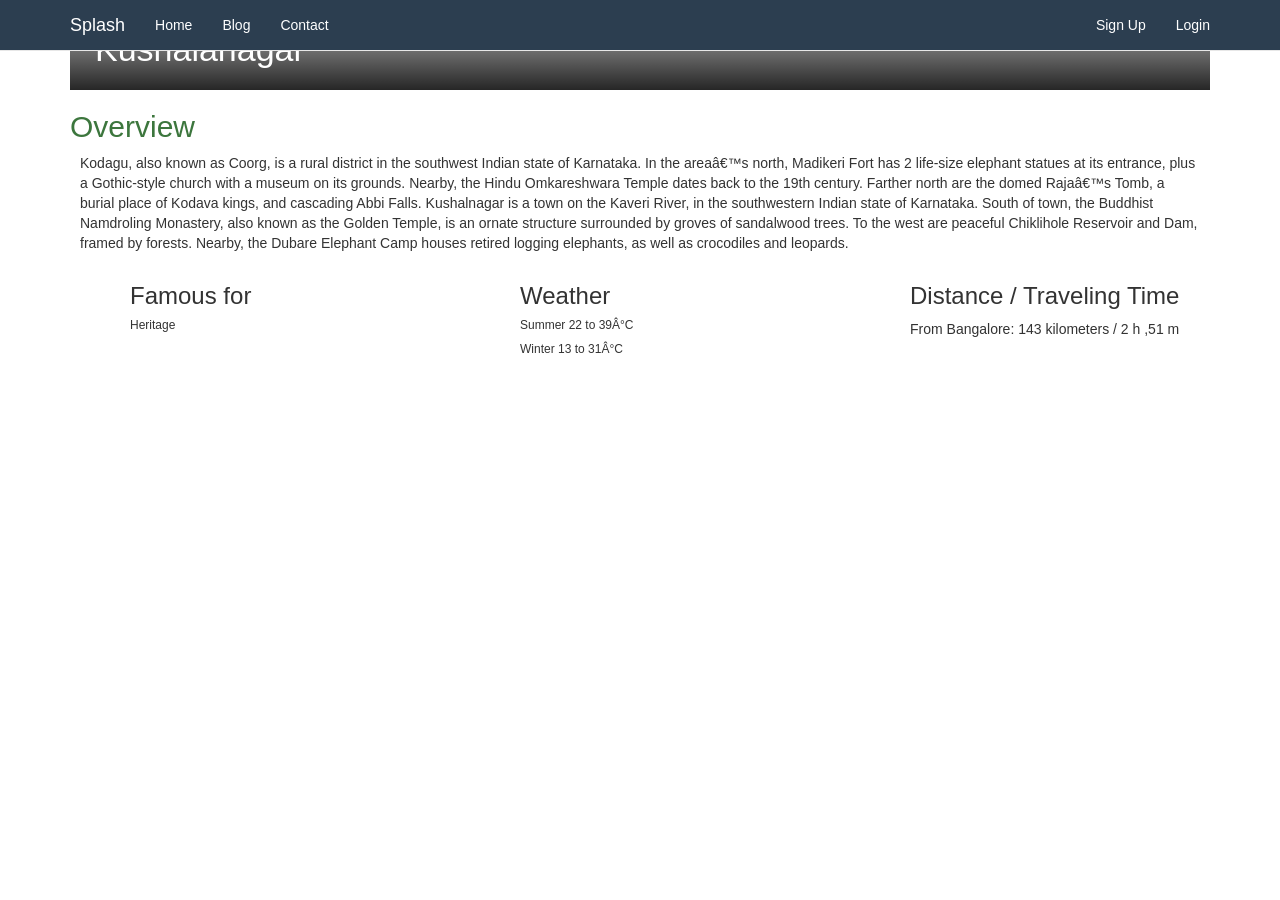
==== Coorg.html @ 1f180127 "Add files via upload" ====
<!DOCTYPE html>
<html lang="en-US">

<head>
  <title>Blog.v.20</title>
  <meta content="viewport" description="width:device-width,initial-scale=1.0" />
  <meta content="keywords" description="HTML,CSS<JAVASCRIPT,BOOTSTRAP" />
  <meta content="author" description="amar" />
  <script src="https://use.fontawesome.com/4110e5c6b1.js"></script>
  <link rel="stylesheet" href="https://maxcdn.bootstrapcdn.com/bootstrap/3.3.7/css/bootstrap.min.css" />
  <link rel="stylesheet" href="home.css" />
  <link rel="stylesheet" href="header_footer.css" />
  <link rel="stylesheet" href="place.css" />
  <link href="https://fonts.googleapis.com/icon?family=Material+Icons" rel="stylesheet">
  <style>
    @media screen and (max-width:520px) {
      .pl_nm {
        font-size: 18px;
      }
      .pl_title .fa {
        font-size: 18px;
      }
    }
  </style>
</head>

<body>

  <nav class="navbar navbar-default navbar-fixed-top">
    <div class="container">
      <div class="navbar-header">
        <button type="button" class="navbar-toggle collapsed" data-toggle="collapse" data-target="#bs-example-navbar-collapse-1" aria-expanded="false">
          <span class="sr-only">Toggle navigation</span>
          <span class="icon-bar"></span>
          <span class="icon-bar"></span>
          <span class="icon-bar"></span>
        </button>
        <a href="#" class="navbar-brand">Splash</a>
      </div>
      <div class="collapse navbar-collapse" id="bs-example-navbar-collapse-1">
        <ul class="nav navbar-nav">
          <li><a href="home.html" target="_self">Home</a></li>
          <li><a href="Blog.html">Blog</a></li>
          <li><a href="#">Contact</a></li>
        </ul>
        <ul class="nav navbar-nav navbar-right">
          <li><a href="#"><span><i class="fa fa-user-plus" aria-hidden="true"></i></span> Sign Up</a></li>
          <li><a href="#"><span><i class="fa fa-user" aria-hidden="true"></i></span>  Login</a></li>
        </ul>
      </div>
    </div>
  </nav>

  <div class="pl_title">
    <div class="container">
      <div class="row">
        <div class="col-md-12">
          <img class="_jWq" alt="" src="https://lh6.googleusercontent.com/proxy/Jc2ItOI0oVnyCk96n0M4W4tFOYPeBcqO9g5arsQRvgRKlcBPQc35YZH5yqY7qPyCxDjmwH_GzI7xyRKrcAU5HyXlX_xwaF7S9j7WZ6u59Px0m6O0Q7Q1y_mONz0XtyReBAneNxIiy5pVMHU=w1064-h400-n-k-no">
          <a href="https://www.google.co.in/search?dcr=0&biw=1304&bih=702&tbm=isch&sa=1&ei=2dkbWvCaKKGiggeTkrvwBQ&q=coorg&oq=coorg&gs_l=psy-ab.3...3681.4363.0.4664.5.5.0.0.0.0.0.0..0.0....0...1c.1.64.psy-ab..5.0.0....0.esfhOj5sCKg"><i class="fa fa-camera-retro fa-2x" aria-hidden="true"></i></a>
          <div class="_hBn"></div>
          <div class="pl_nm">Kushalanagar</div>
        </div>
      </div>
      <div class="row">
        <div class="col-md-12">
          <h2 class="text-success">Overview</h2>
          <p style="margin:10px;line-height:20px;">Kodagu, also known as Coorg, is a rural district in the southwest Indian state of Karnataka. In the area’s north, Madikeri Fort has 2 life-size elephant statues at its entrance, plus a Gothic-style church with a museum on its grounds. Nearby,
            the Hindu Omkareshwara Temple dates back to the 19th century. Farther north are the domed Raja’s Tomb, a burial place of Kodava kings, and cascading Abbi Falls. Kushalnagar is a town on the Kaveri River, in the southwestern Indian state of
            Karnataka. South of town, the Buddhist Namdroling Monastery, also known as the Golden Temple, is an ornate structure surrounded by groves of sandalwood trees. To the west are peaceful Chiklihole Reservoir and Dam, framed by forests. Nearby,
            the Dubare Elephant Camp houses retired logging elephants, as well as crocodiles and leopards.</p>
        </div>
      </div>
      <div class="row">

        <div class="col-md-4">
          <div class="media">
            <i class="fa fa-star fa-4x" aria-hidden="true"></i>
            <div class="media-body">
              <h3 class="heading">Famous for</h3>
              <h6 class="weeknd-famoustxt">Heritage</h6>
            </div>
          </div>
        </div>

        <div class="col-md-4">
          <div class="media">
            <i class="fa fa-snowflake-o fa-4x" aria-hidden="true"></i>
            <div class="media-body">
              <h3 class="heading">Weather</h3>
              <h6>Summer 22 to 39°C</h6>
              <h6> Winter 13 to 31°C</h6>
            </div>
          </div>
        </div>

        <div class="col-md-4">
          <div class="media">
            <i class="fa fa-map-marker fa-4x" aria-hidden="true"></i>
            <div class="media-body">
              <h3 class="heading">Distance / Traveling Time</h3>
              <p>From Bangalore: 143 kilometers / 2 h ,51 m </p>
            </div>
          </div>
        </div>
      </div>

    </div>
  </div>



  <!--  <footer>
    <div class="container">
      <div class="row">
        <div class="col-md-12 text-center">
          <p>Maintained by
            <a href="https://aboutme.me/amarnarayan">Amar Narayan</a> of
            <a href="#">Digital Inspiration</a>. Please do not copy.
          </p>
        </div>
      </div>
    </div>
  </footer>-->
  <script data-require="jquery@3.0.0" data-semver="3.0.0" src="https://cdnjs.cloudflare.com/ajax/libs/jquery/3.0.0/jquery.js"></script>
  <script src="//maxcdn.bootstrapcdn.com/bootstrap/3.3.7/js/bootstrap.min.js" integrity="sha384-Tc5IQib027qvyjSMfHjOMaLkfuWVxZxUPnCJA7l2mCWNIpG9mGCD8wGNIcPD7Txa" crossorigin="anonymous"></script>

</body>

</html>
---- home.css ----
.content {
  margin-top: 50px;
  background: #eeeeee;
  padding: 20px;
}

.content h2 {
  text-align: center;
}

.thumbnail a>img,
.thumbnail>img {
  width: 100%;
  height: 140px;
  object-fit :cover;
}

.thumbnail {
  height: 190px;
  box-shadow: 0 4px 8px 0 rgba(0, 0, 0, 0.2), 0 6px 20px 0 rgba(0, 0, 0, 0.19);
}

.img-container h1 {
  text-align: center;
}

.slide {
  animation-name: slide_ani;
  animation-duration: 2s;
}

@keyframes slide_ani {
  0% {
    opacity: 0;
    transform: translateX(-20px);
  }
  100% {
    opacity: 1;
    transform: translateX(0);
  }
}
---- header_footer.css ----
.navbar-default
{
background:#2c3e50;}

.navbar-default .navbar-brand, .navbar-default .navbar-nav>li>a {
    color: #FFF;
}

.thumbnail:hover {
    border: 2px solid #777;
}

footer {
    background-color: #2c3e50;
    padding: 40px 0 30px;
    color:#fff;
    bottom: 0;
    width:100%;
}
---- place.css ----
._jWq {
  background: no-repeat center/cover;
  vertical-align: middle;
  width: 100%;
}

._hBn {
  background: -webkit-linear-gradient(bottom, rgba(0, 0, 0, .85), rgba(0, 0, 0, 0));
  bottom: 0;
  height: 120px;
  position: absolute;
  width:1140px;
  margin-right:15px;
}
.pl_title
{
  margin-top:70px;
  height:400px;
}
.pl_title .container
{
  position:relative;
}
.pl_title .fa
{
    position: absolute;
    margin-top:16px;
    margin-left:12px;
    right: 0;
    top: 0;
}
.pl_nm
{
  color:#fff;
  font-size:34px;
  position: absolute;
  margin-left:40px;
  margin-bottom:16px;
  bottom:0px;
  left:0px;
}

.row .media i
{
  padding-right:15px;
  left:0;
}
.row .media .media-body
{
  padding-left:60px;
}
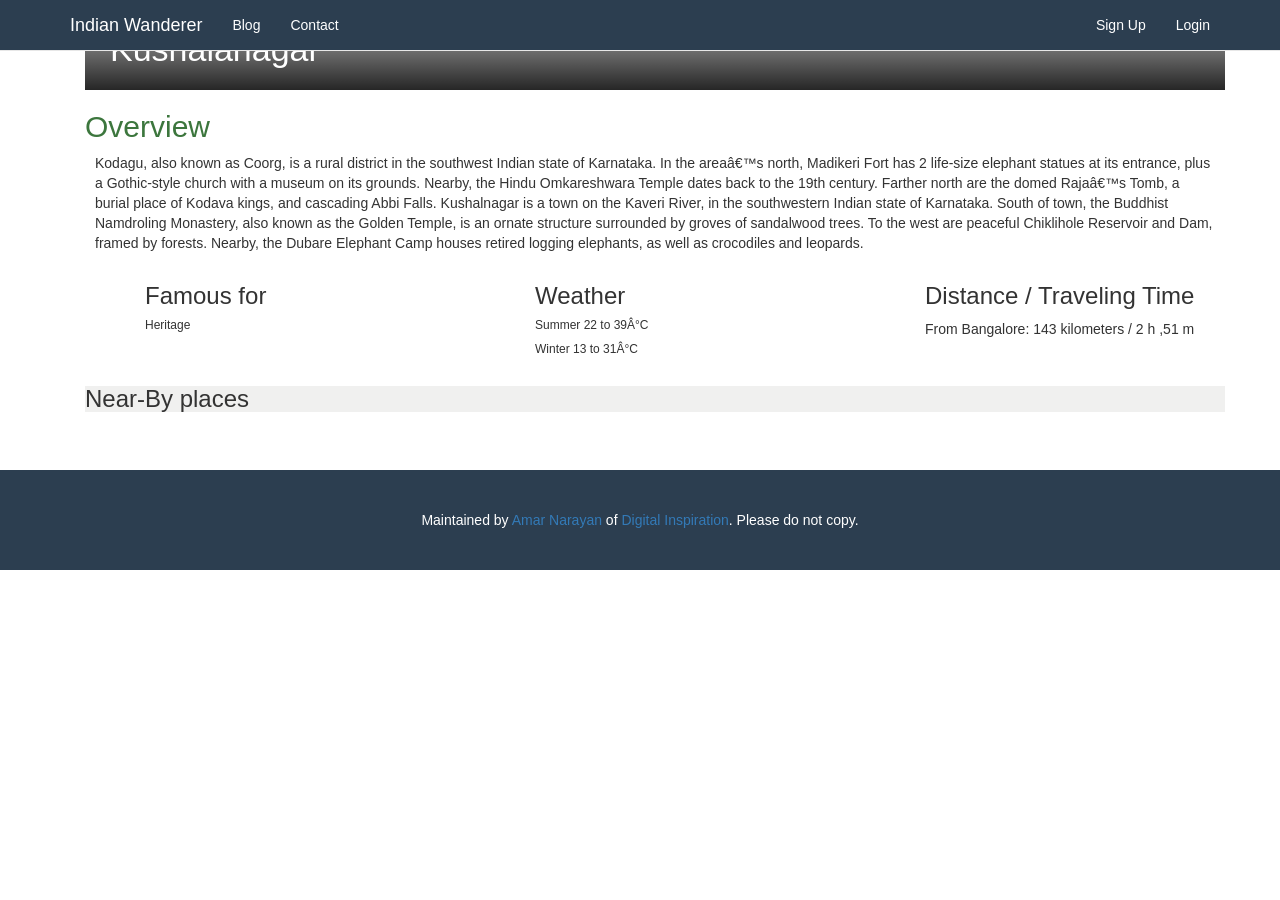
==== commit 17b3fe0e: "Add files via upload added caroseul slidshow" ====
--- a/Coorg.html
+++ b/Coorg.html
@@ -35,11 +35,10 @@
           <span class="icon-bar"></span>
           <span class="icon-bar"></span>
         </button>
-        <a href="#" class="navbar-brand">Splash</a>
+        <a href="home.html" class="navbar-brand">Indian Wanderer</a>
       </div>
       <div class="collapse navbar-collapse" id="bs-example-navbar-collapse-1">
         <ul class="nav navbar-nav">
-          <li><a href="home.html" target="_self">Home</a></li>
           <li><a href="Blog.html">Blog</a></li>
           <li><a href="#">Contact</a></li>
         </ul>
@@ -51,78 +50,89 @@
     </div>
   </nav>
 
-  <div class="pl_title">
-    <div class="container">
-      <div class="row">
-        <div class="col-md-12">
-          <img class="_jWq" alt="" src="https://lh6.googleusercontent.com/proxy/Jc2ItOI0oVnyCk96n0M4W4tFOYPeBcqO9g5arsQRvgRKlcBPQc35YZH5yqY7qPyCxDjmwH_GzI7xyRKrcAU5HyXlX_xwaF7S9j7WZ6u59Px0m6O0Q7Q1y_mONz0XtyReBAneNxIiy5pVMHU=w1064-h400-n-k-no">
-          <a href="https://www.google.co.in/search?dcr=0&biw=1304&bih=702&tbm=isch&sa=1&ei=2dkbWvCaKKGiggeTkrvwBQ&q=coorg&oq=coorg&gs_l=psy-ab.3...3681.4363.0.4664.5.5.0.0.0.0.0.0..0.0....0...1c.1.64.psy-ab..5.0.0....0.esfhOj5sCKg"><i class="fa fa-camera-retro fa-2x" aria-hidden="true"></i></a>
-          <div class="_hBn"></div>
-          <div class="pl_nm">Kushalanagar</div>
+  <div class="container">
+
+
+    <div class="pl_title">
+      <div class="container">
+        <div class="row">
+          <div class="col-md-12">
+            <img class="_jWq" alt="" src="https://lh6.googleusercontent.com/proxy/Jc2ItOI0oVnyCk96n0M4W4tFOYPeBcqO9g5arsQRvgRKlcBPQc35YZH5yqY7qPyCxDjmwH_GzI7xyRKrcAU5HyXlX_xwaF7S9j7WZ6u59Px0m6O0Q7Q1y_mONz0XtyReBAneNxIiy5pVMHU=w1064-h400-n-k-no">
+            <a href="https://www.google.co.in/search?dcr=0&biw=1304&bih=702&tbm=isch&sa=1&ei=2dkbWvCaKKGiggeTkrvwBQ&q=coorg&oq=coorg&gs_l=psy-ab.3...3681.4363.0.4664.5.5.0.0.0.0.0.0..0.0....0...1c.1.64.psy-ab..5.0.0....0.esfhOj5sCKg"><i class="fa fa-camera-retro fa-2x" aria-hidden="true"></i></a>
+            <div class="_hBn"></div>
+            <div class="pl_nm">Kushalanagar</div>
+          </div>
         </div>
-      </div>
-      <div class="row">
-        <div class="col-md-12">
-          <h2 class="text-success">Overview</h2>
-          <p style="margin:10px;line-height:20px;">Kodagu, also known as Coorg, is a rural district in the southwest Indian state of Karnataka. In the area’s north, Madikeri Fort has 2 life-size elephant statues at its entrance, plus a Gothic-style church with a museum on its grounds. Nearby,
-            the Hindu Omkareshwara Temple dates back to the 19th century. Farther north are the domed Raja’s Tomb, a burial place of Kodava kings, and cascading Abbi Falls. Kushalnagar is a town on the Kaveri River, in the southwestern Indian state of
-            Karnataka. South of town, the Buddhist Namdroling Monastery, also known as the Golden Temple, is an ornate structure surrounded by groves of sandalwood trees. To the west are peaceful Chiklihole Reservoir and Dam, framed by forests. Nearby,
-            the Dubare Elephant Camp houses retired logging elephants, as well as crocodiles and leopards.</p>
+        <div class="row">
+          <div class="col-md-12">
+            <h2 class="text-success">Overview</h2>
+            <p style="margin:10px;line-height:20px;">Kodagu, also known as Coorg, is a rural district in the southwest Indian state of Karnataka. In the area’s north, Madikeri Fort has 2 life-size elephant statues at its entrance, plus a Gothic-style church with a museum on its grounds. Nearby,
+              the Hindu Omkareshwara Temple dates back to the 19th century. Farther north are the domed Raja’s Tomb, a burial place of Kodava kings, and cascading Abbi Falls. Kushalnagar is a town on the Kaveri River, in the southwestern Indian state
+              of Karnataka. South of town, the Buddhist Namdroling Monastery, also known as the Golden Temple, is an ornate structure surrounded by groves of sandalwood trees. To the west are peaceful Chiklihole Reservoir and Dam, framed by forests. Nearby,
+              the Dubare Elephant Camp houses retired logging elephants, as well as crocodiles and leopards.</p>
+          </div>
         </div>
-      </div>
-      <div class="row">
+        <div class="row">
 
-        <div class="col-md-4">
-          <div class="media">
-            <i class="fa fa-star fa-4x" aria-hidden="true"></i>
-            <div class="media-body">
-              <h3 class="heading">Famous for</h3>
-              <h6 class="weeknd-famoustxt">Heritage</h6>
+          <div class="col-md-4">
+            <div class="media">
+              <i class="fa fa-star fa-4x" aria-hidden="true"></i>
+              <div class="media-body">
+                <h3 class="heading">Famous for</h3>
+                <h6 class="weeknd-famoustxt">Heritage</h6>
+              </div>
+            </div>
+          </div>
+
+          <div class="col-md-4">
+            <div class="media">
+              <i class="fa fa-snowflake-o fa-4x" aria-hidden="true"></i>
+              <div class="media-body">
+                <h3 class="heading">Weather</h3>
+                <h6>Summer 22 to 39°C</h6>
+                <h6> Winter 13 to 31°C</h6>
+              </div>
+            </div>
+          </div>
+
+          <div class="col-md-4">
+            <div class="media">
+              <i class="fa fa-map-marker fa-4x" aria-hidden="true"></i>
+              <div class="media-body">
+                <h3 class="heading">Distance / Traveling Time</h3>
+                <p>From Bangalore: 143 kilometers / 2 h ,51 m </p>
+              </div>
             </div>
           </div>
         </div>
-
-        <div class="col-md-4">
-          <div class="media">
-            <i class="fa fa-snowflake-o fa-4x" aria-hidden="true"></i>
-            <div class="media-body">
-              <h3 class="heading">Weather</h3>
-              <h6>Summer 22 to 39°C</h6>
-              <h6> Winter 13 to 31°C</h6>
+        <div class="row">
+          <div class="col-lg-12">
+            <div class="near-by">
+              <h3 class="info">Near-By places</h3>
+              
+              
             </div>
-          </div>
-        </div>
-
-        <div class="col-md-4">
-          <div class="media">
-            <i class="fa fa-map-marker fa-4x" aria-hidden="true"></i>
-            <div class="media-body">
-              <h3 class="heading">Distance / Traveling Time</h3>
-              <p>From Bangalore: 143 kilometers / 2 h ,51 m </p>
-            </div>
+            
           </div>
         </div>
       </div>
+    </div>
 
-    </div>
-  </div>
-
-
-
-  <!--  <footer>
-    <div class="container">
-      <div class="row">
-        <div class="col-md-12 text-center">
-          <p>Maintained by
-            <a href="https://aboutme.me/amarnarayan">Amar Narayan</a> of
-            <a href="#">Digital Inspiration</a>. Please do not copy.
-          </p>
+</div>
+    <footer>
+      <div class="container">
+        <div class="row">
+          <div class="col-md-12 text-center">
+            <p>Maintained by
+              <a href="https://aboutme.me/amarnarayan">Amar Narayan</a> of
+              <a href="#">Digital Inspiration</a>. Please do not copy.
+            </p>
+          </div>
         </div>
       </div>
-    </div>
-  </footer>-->
-  <script data-require="jquery@3.0.0" data-semver="3.0.0" src="https://cdnjs.cloudflare.com/ajax/libs/jquery/3.0.0/jquery.js"></script>
-  <script src="//maxcdn.bootstrapcdn.com/bootstrap/3.3.7/js/bootstrap.min.js" integrity="sha384-Tc5IQib027qvyjSMfHjOMaLkfuWVxZxUPnCJA7l2mCWNIpG9mGCD8wGNIcPD7Txa" crossorigin="anonymous"></script>
+    </footer>
+    <script data-require="jquery@3.0.0" data-semver="3.0.0" src="https://cdnjs.cloudflare.com/ajax/libs/jquery/3.0.0/jquery.js"></script>
+    <script src="//maxcdn.bootstrapcdn.com/bootstrap/3.3.7/js/bootstrap.min.js" integrity="sha384-Tc5IQib027qvyjSMfHjOMaLkfuWVxZxUPnCJA7l2mCWNIpG9mGCD8wGNIcPD7Txa" crossorigin="anonymous"></script>
 
 </body>
 
--- a/home.css
+++ b/home.css
@@ -1,5 +1,5 @@
 .content {
-  margin-top: 50px;
+  /*margin-top: 50px;*/
   background: #eeeeee;
   padding: 20px;
 }
@@ -38,4 +38,9 @@
     opacity: 1;
     transform: translateX(0);
   }
+}
+#myCarousel,#myCarousel img
+{
+  height:700px;
+  /*margin-top:50px;*/
 }
--- a/place.css
+++ b/place.css
@@ -25,7 +25,7 @@
 {
     position: absolute;
     margin-top:16px;
-    margin-left:12px;
+    margin-right:40px;
     right: 0;
     top: 0;
 }
@@ -49,4 +49,7 @@
 {
   padding-left:60px;
 }
-
+.near-by
+{
+  background:#f0f0ef;
+}
